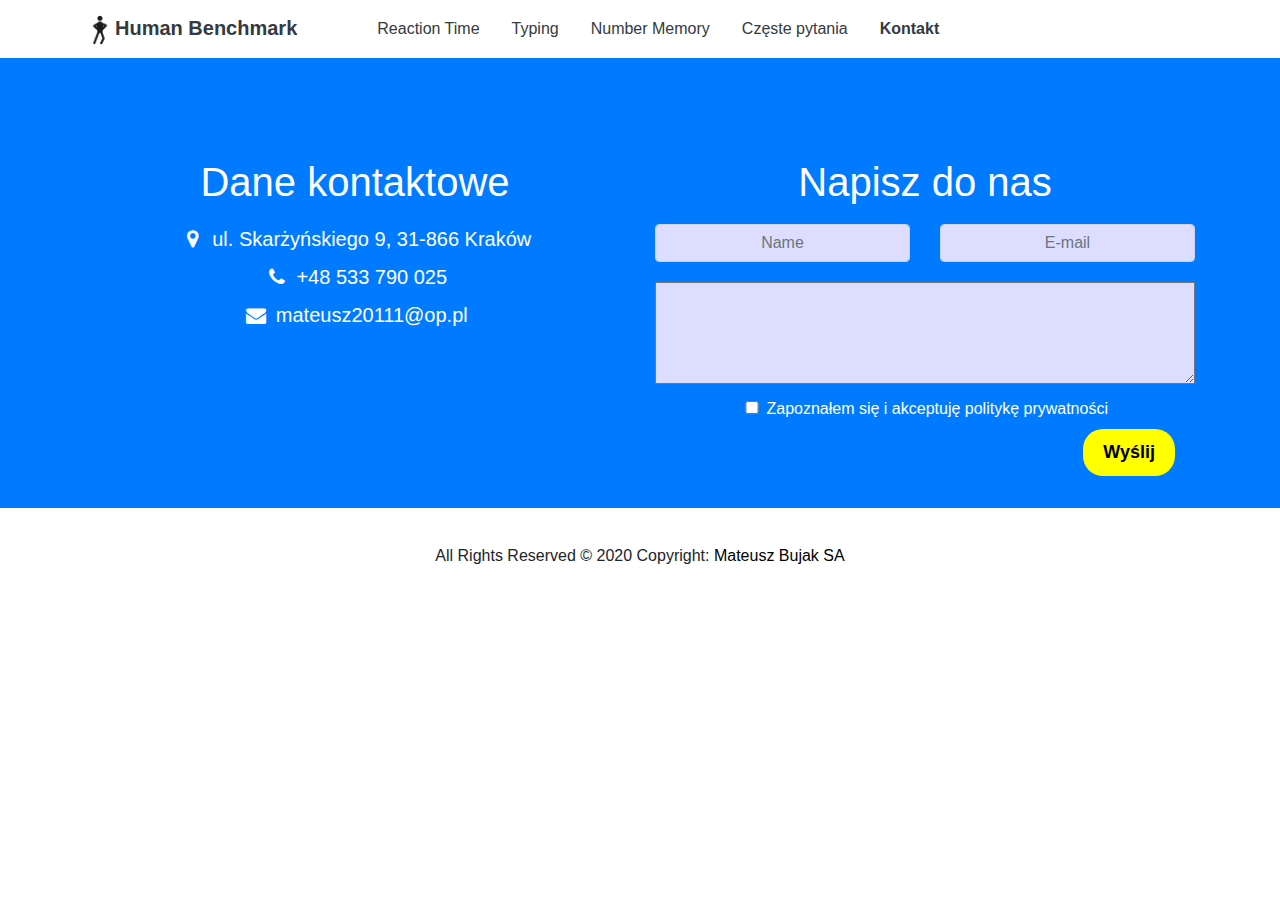
==== contact.html @ 42e9c643 "v0.3" ====
<!DOCTYPE html>
<html lang="pl">
 	<head>
    	<meta charset="utf-8" />
    	<title>Human Benchmark</title>
    	<link href="https://fonts.googleapis.com/css?family=Lobster&display=swap&subset=latin-ext" rel="stylesheet">
    	<meta name="viewport" content="width=device-width, initial-scale=1, maximum-scale=1">
    	<!--<link rel="stylesheet" href="css./bootstrap.min.css">-->
    	<link rel="stylesheet" href="https://stackpath.bootstrapcdn.com/bootstrap/4.4.1/css/bootstrap.min.css" integrity="sha384-Vkoo8x4CGsO3+Hhxv8T/Q5PaXtkKtu6ug5TOeNV6gBiFeWPGFN9MuhOf23Q9Ifjh" crossorigin="anonymous">
    	<link rel="stylesheet" href="css/fontello.css" type="text/css" />
    	<link rel="stylesheet" href="css/style.css" type="text/css"/>
 	</head>

	<body>
		<header>
		<nav class="navbar navbar-expand-lg navbar-light navbar-sticky-top">
			<div class="container">
				<!-- BRAND-->
				<a class="navbar-brand text-dark pr-5  font-weight-bolder" href="index.html"><img src="img/logo.png" width="30" alt="" style="margin-top:0;">Human Benchmark</a>

				<button class="navbar-toggler btn" type="button" data-toggle="collapse" data-target="#main-menu">
					<span class="navbar-toggler-icon"></span>
				</button>

			  	<div class="collapse navbar-collapse" id="main-menu">
					<ul class="navbar-nav">
						<li class="nav-item px-2">
				      		<a class="nav-link text-dark" href="index.html">Reaction Time </a>
				    	</li>

				    	<li class="nav-item px-2">
				      		<a class="nav-link text-dark " href="typing.html">Typing</a>
				    	</li>
						
						<li class="nav-item px-2">
				      		<a class="nav-link text-dark" href="#">Number Memory</a>
				    	</li>

				    	<li class="nav-item px-2">
				      		<a class="nav-link text-dark" href="#">Częste pytania</a>
				    	</li>

				    	<li class="nav-item px-2">
				      		<a class="nav-link text-dark font-weight-bolder" href="contact.html">Kontakt</a>
				    	</li>

				  	</ul>
				</div>
			</div>
		</nav>


	</header>
	
	    <main>
	    	<section class="container-fluid bg-primary text-white" id="sekcja-contact">
		    	<article class="container">
		    		<div class="row">
					    <div class="col-lg">
					    	<h5>Dane kontaktowe</h5>
					    	<p>
					    		<i class='icon-location'></i>
					    		ul. Skarżyńskiego 9, 31-866 Kraków
					    	</p>
							
							<p>
						    	<i class='icon-phone'></i>
						    	+48 533 790 025
					    	</p>
							
							<p>
						    	<i class='icon-mail-alt'></i>
						    	mateusz20111@op.pl
						    </p>	
					    </div>

					    <div class="col-lg">
					        <h5>Napisz do nas</h5>
					        <form>
						        <div class="row">
								    <div class="col-6">	
									 	<input class="form-control" type="text" id="name" name="name" placeholder="Name">
									</div>
									<div class="col-6">
								  		<input class="form-control" type="text" id="mail" name="mail" placeholder="E-mail">
								 	</div>
								 </div>
							  	<textarea class="container" rows="4" cols="50"></textarea>
							  	<input style="display:inline; width:20px; margin-top:10px;" id="checkbox" type="checkbox">
							  	<label for="checkbox"> Zapoznałem się i akceptuję <a href="#">politykę prywatności</a></label><br>
							</form>
							<button class="button" id="button" style="margin-right:20px;">Wyślij</button>
					    </div>
					</div>
		    	</article>


			</section>


	    </main>

	    <footer class="footer-copyright text-center py-3">All Rights Reserved © 2020 Copyright:
    		<a href="#"> Mateusz Bujak SA</a>
  		</footer>


	    <!--<script src="jquery-3.4.1.min.js"></script>
	    <script src="js/bootstrap.min.js"></script>-->

	    <script src="https://code.jquery.com/jquery-3.4.1.slim.min.js" integrity="sha384-J6qa4849blE2+poT4WnyKhv5vZF5SrPo0iEjwBvKU7imGFAV0wwj1yYfoRSJoZ+n" crossorigin="anonymous"></script>
		<script src="https://cdn.jsdelivr.net/npm/popper.js@1.16.0/dist/umd/popper.min.js" integrity="sha384-Q6E9RHvbIyZFJoft+2mJbHaEWldlvI9IOYy5n3zV9zzTtmI3UksdQRVvoxMfooAo" crossorigin="anonymous"></script>
		<script src="https://stackpath.bootstrapcdn.com/bootstrap/4.4.1/js/bootstrap.min.js" integrity="sha384-wfSDF2E50Y2D1uUdj0O3uMBJnjuUD4Ih7YwaYd1iqfktj0Uod8GCExl3Og8ifwB6" crossorigin="anonymous"></script>
		
	</body>

</html>
---- css/fontello.css ----
@font-face {
  font-family: 'fontello';
  src: url('../font/fontello.eot?68897758');
  src: url('../font/fontello.eot?68897758#iefix') format('embedded-opentype'),
       url('../font/fontello.woff2?68897758') format('woff2'),
       url('../font/fontello.woff?68897758') format('woff'),
       url('../font/fontello.ttf?68897758') format('truetype'),
       url('../font/fontello.svg?68897758#fontello') format('svg');
  font-weight: normal;
  font-style: normal;
}
/* Chrome hack: SVG is rendered more smooth in Windozze. 100% magic, uncomment if you need it. */
/* Note, that will break hinting! In other OS-es font will be not as sharp as it could be */
/*
@media screen and (-webkit-min-device-pixel-ratio:0) {
  @font-face {
    font-family: 'fontello';
    src: url('../font/fontello.svg?68897758#fontello') format('svg');
  }
}
*/
 
 [class^="icon-"]:before, [class*=" icon-"]:before {
  font-family: "fontello";
  font-style: normal;
  font-weight: normal;
  speak: none;
 
  display: inline-block;
  text-decoration: inherit;
  width: 1em;
  margin-right: .2em;
  text-align: center;
  /* opacity: .8; */
 
  /* For safety - reset parent styles, that can break glyph codes*/
  font-variant: normal;
  text-transform: none;
 
  /* fix buttons height, for twitter bootstrap */
  line-height: 1em;
 
  /* Animation center compensation - margins should be symmetric */
  /* remove if not needed */
  margin-left: .2em;
 
  /* you can be more comfortable with increased icons size */
  /* font-size: 120%; */
 
  /* Font smoothing. That was taken from TWBS */
  -webkit-font-smoothing: antialiased;
  -moz-osx-font-smoothing: grayscale;
 
  /* Uncomment for 3D effect */
  /* text-shadow: 1px 1px 1px rgba(127, 127, 127, 0.3); */
}
 
.icon-dot-3:before { content: '\e800';font-size:120px; } /* '' */
.icon-clock:before { content: '\e801';font-size:120px; } /* '' */
.icon-attention-circled:before { content: '\e802';font-size:120px; } /* '' */
.icon-location:before { content: '\e803'; } /* '' */
.icon-phone:before { content: '\e804'; } /* '' */
.icon-mail:before { content: '\e805'; } /* '' */
.icon-attention:before { content: '\e806'; font-size:120px;} /* '' */
.icon-mail-alt:before { content: '\f0e0'; } /* '' */
---- css/style.css ----
*{
	margin:0;
}

section{
	height:450px;
	margin-bottom:20px;
}


h2 span{
	margin:20px;
}

h4 span{
	margin:20px;
}

button span{
	font-size:25px;
}

article{
	text-align:center;
}

#correct{
	font-size:70px;
	margin:auto;
	text-align:center;
}

#next{
	font-size: 40px;
	padding-top:30px;
	color:#BBBBFF;
	margin:auto;
	text-align:center;
}

#sekcja{
	cursor: pointer;
}

#bg{
	position:absolute;
	top:0;
	display:none;
	width:100vw;
	height:100vh;
}

a{
	color:black;
}

#icon{
	margin:auto;
	width:100px;
	color:white;
}

img{
	margin-top:30px;
}

h1{
	text-align: center;
	margin: 20px 0 20px 0;
	font-size:66px;
}

h2{
	text-align: center;
	margin-bottom:30px;
	font-weight: 400;
	font-size:22px;
}

h3, h4{
	text-align: center;
	margin-top:30px;
	color:white;
}

h5{
	padding-top:100px;
	padding-bottom:10px;
	font-size:40px;
	font-weight: 400;
}

p{
	margin-bottom:8px;
	font-size:20px;
	font-weight: 300;
}

input{
	font-size:30px;
	margin:auto;
	text-align:center;
	width:400px;
	display:block;
	margin-top:30px;
	padding:5px 0;
	outline:none;
	background-color:#DDDDFF;
	color:black;
	border:none;
	border-radius:20px;
}

input:focus{
	background-color: #CCCCEE;
}

textarea{
	background-color: #DDDDFF;
	margin-top:20px;
}


button{
	background-color: #FFFF00;
	padding:10px 20px;
	display:block;
	margin:auto;
	color:black;
	border-radius:20px;
	border:none;
	outline:none;
	font-weight: 700;
	font-size:18px;
}

button:hover{
	background-color: #DDDD00;
}

.btn{
	position: absolute;
	right:20px;
	top:5px;
}

.btn:hover{
	background-color:#DDDDDD;
}

.wynik{
	width:300px;
	margin:auto;
	font-size:25px;
	margin-bottom:10px;
	letter-spacing: 1px;
}

span{
	font-size:25px;
}

footer{
	margin-top:20px;
}

@media (max-width: 500px){
	input{
		width:80vw;
	}

	#correct{
		font-size:60px;
		height:90px;
	}

	#next{
		font-size:30px;
		height:105px;
	}
}

@media(max-width:991px){
	#sekcja-contact{
		height:720px;
	}
	h5{
		padding-top:40px;
	}
}

.form-control{
	margin-top:0;
	background-color:#DDDDFF; 
}

.form-control:focus, textarea:focus{
	background-color: #CCCCEE;
}

label a{
	color:white;
}
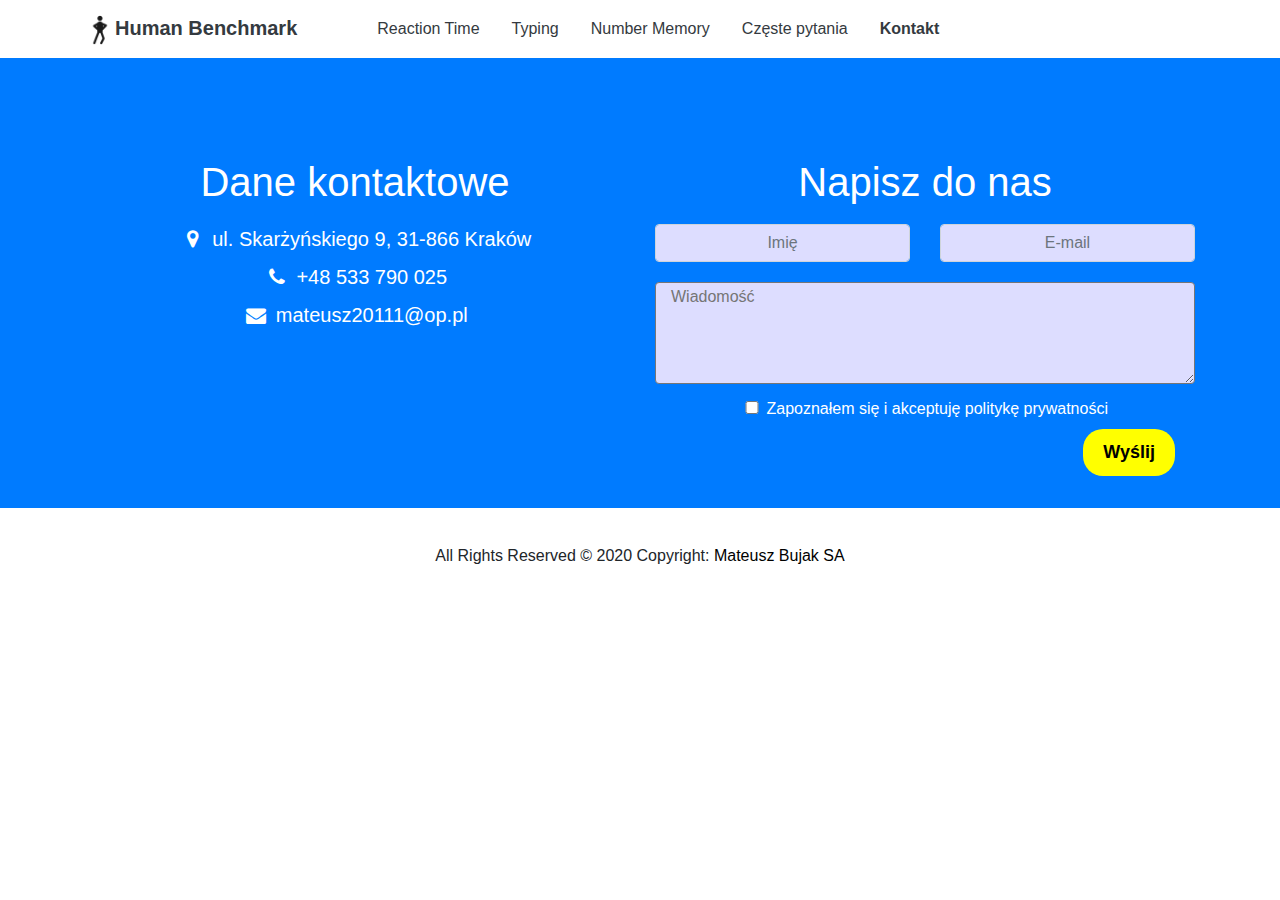
==== commit 815b1268: "v0.4" ====
--- a/contact.html
+++ b/contact.html
@@ -33,7 +33,7 @@
 				    	</li>
 						
 						<li class="nav-item px-2">
-				      		<a class="nav-link text-dark" href="#">Number Memory</a>
+				      		<a class="nav-link text-dark" href="number.html">Number Memory</a>
 				    	</li>
 
 				    	<li class="nav-item px-2">
@@ -79,13 +79,13 @@
 					        <form>
 						        <div class="row">
 								    <div class="col-6">	
-									 	<input class="form-control" type="text" id="name" name="name" placeholder="Name">
+									 	<input class="form-control" type="text" id="name" name="name" placeholder="Imię">
 									</div>
 									<div class="col-6">
 								  		<input class="form-control" type="text" id="mail" name="mail" placeholder="E-mail">
 								 	</div>
 								 </div>
-							  	<textarea class="container" rows="4" cols="50"></textarea>
+							  	<textarea class="container" rows="4" cols="50" placeholder="Wiadomość"></textarea>
 							  	<input style="display:inline; width:20px; margin-top:10px;" id="checkbox" type="checkbox">
 							  	<label for="checkbox"> Zapoznałem się i akceptuję <a href="#">politykę prywatności</a></label><br>
 							</form>
--- a/css/style.css
+++ b/css/style.css
@@ -36,6 +36,12 @@
 	color:#BBBBFF;
 	margin:auto;
 	text-align:center;
+}
+
+#checkbox{
+	display:inline; 
+	width:20px; 
+	margin-top:10px;
 }
 
 #sekcja{
@@ -118,6 +124,7 @@
 textarea{
 	background-color: #DDDDFF;
 	margin-top:20px;
+	border-radius:4px;
 }
 
 
@@ -201,3 +208,18 @@
 label a{
 	color:white;
 }
+
+#proba1{
+	width:150px;
+	height:4px;
+	margin-top:10px;
+	margin:auto;
+	background-color: rgb(0, 93, 225);
+}
+
+#proba2{
+	margin-top:10px;
+	width: 150px;
+	height:100%;
+	background-color: white;
+}
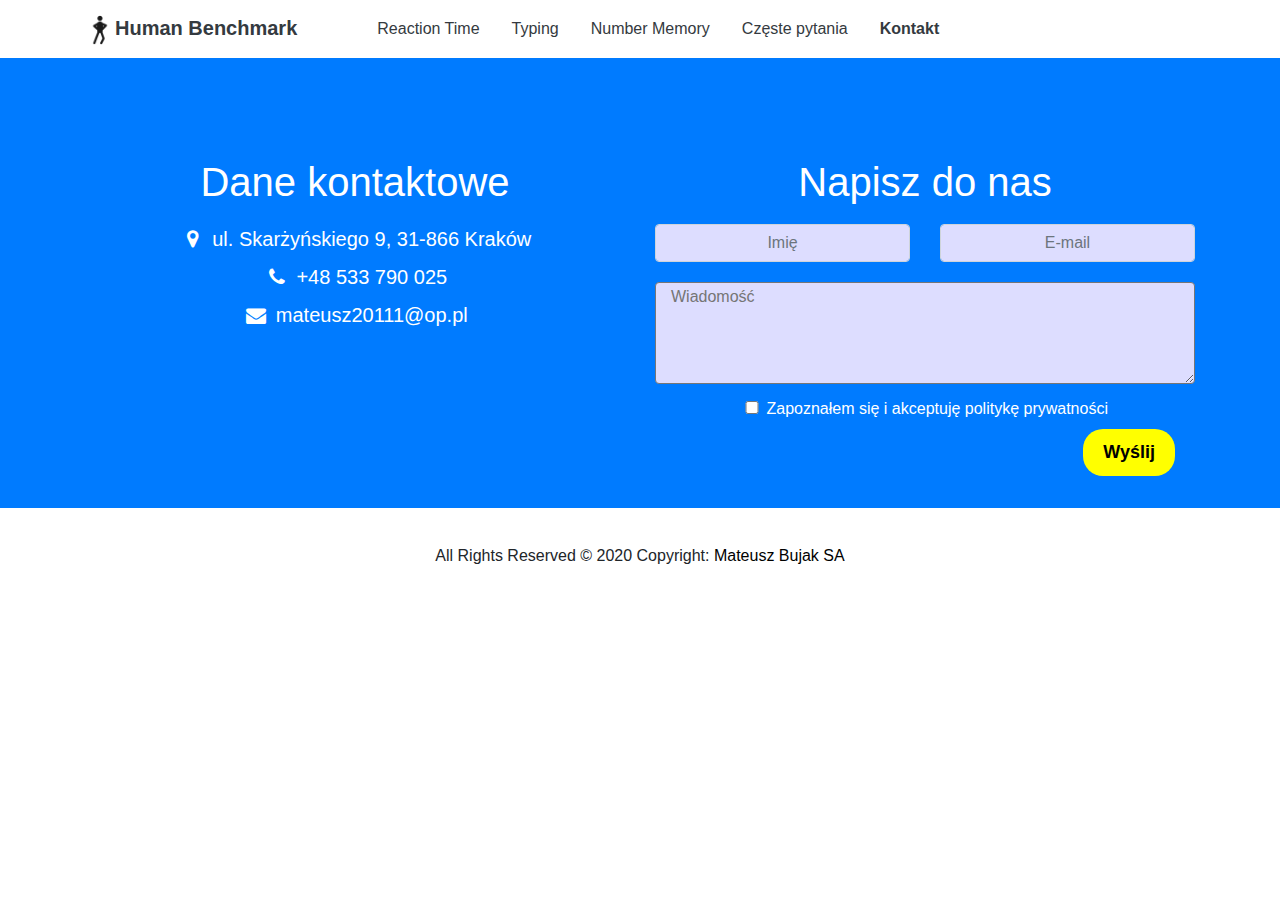
==== commit 2883f4cb: "v0.4" ====
--- a/contact.html
+++ b/contact.html
@@ -9,6 +9,7 @@
     	<link rel="stylesheet" href="https://stackpath.bootstrapcdn.com/bootstrap/4.4.1/css/bootstrap.min.css" integrity="sha384-Vkoo8x4CGsO3+Hhxv8T/Q5PaXtkKtu6ug5TOeNV6gBiFeWPGFN9MuhOf23Q9Ifjh" crossorigin="anonymous">
     	<link rel="stylesheet" href="css/fontello.css" type="text/css" />
     	<link rel="stylesheet" href="css/style.css" type="text/css"/>
+    	<link href="[data-uri]" rel="icon" type="image/x-icon" />
  	</head>
 
 	<body>
@@ -65,12 +66,12 @@
 							
 							<p>
 						    	<i class='icon-phone'></i>
-						    	+48 533 790 025
+						    	<a href="tel:+48 533 790 025">+48 533 790 025</a>
 					    	</p>
 							
 							<p>
 						    	<i class='icon-mail-alt'></i>
-						    	mateusz20111@op.pl
+						    	<a href="mailto:mateusz20111@op.pl">mateusz20111@op.pl</a>
 						    </p>	
 					    </div>
 
--- a/css/style.css
+++ b/css/style.css
@@ -191,6 +191,11 @@
 	#sekcja-contact{
 		height:720px;
 	}
+
+	h1{
+		font-size:50px;
+	}
+	
 	h5{
 		padding-top:40px;
 	}
@@ -205,8 +210,12 @@
 	background-color: #CCCCEE;
 }
 
-label a{
+label a, p a{
 	color:white;
+}
+
+label a:hover, p a:hover{
+	color:black;
 }
 
 #proba1{
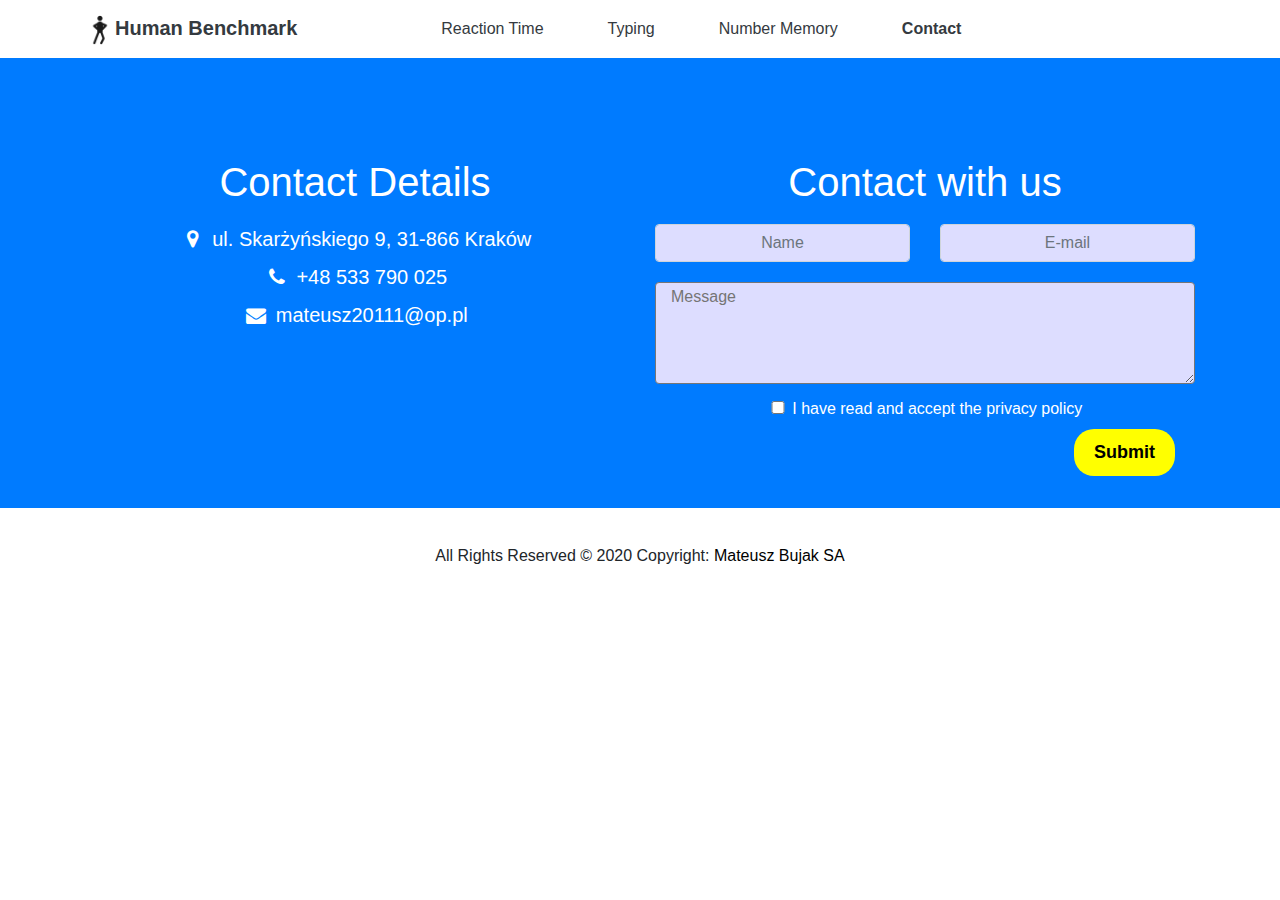
==== commit 6b367d80: "v0.5" ====
--- a/contact.html
+++ b/contact.html
@@ -25,24 +25,24 @@
 
 			  	<div class="collapse navbar-collapse" id="main-menu">
 					<ul class="navbar-nav">
-						<li class="nav-item px-2">
+						<li class="nav-item px-4 ml-5">
 				      		<a class="nav-link text-dark" href="index.html">Reaction Time </a>
 				    	</li>
 
-				    	<li class="nav-item px-2">
+				    	<li class="nav-item px-4">
 				      		<a class="nav-link text-dark " href="typing.html">Typing</a>
 				    	</li>
 						
-						<li class="nav-item px-2">
+						<li class="nav-item px-4">
 				      		<a class="nav-link text-dark" href="number.html">Number Memory</a>
 				    	</li>
 
-				    	<li class="nav-item px-2">
+				    	<!-- <li class="nav-item px-4">
 				      		<a class="nav-link text-dark" href="#">Częste pytania</a>
-				    	</li>
+				    	</li> -->
 
-				    	<li class="nav-item px-2">
-				      		<a class="nav-link text-dark font-weight-bolder" href="contact.html">Kontakt</a>
+				    	<li class="nav-item px-4">
+				      		<a class="nav-link text-dark font-weight-bolder" href="contact.html">Contact</a>
 				    	</li>
 
 				  	</ul>
@@ -58,7 +58,7 @@
 		    	<article class="container">
 		    		<div class="row">
 					    <div class="col-lg">
-					    	<h5>Dane kontaktowe</h5>
+					    	<h5>Contact Details</h5>
 					    	<p>
 					    		<i class='icon-location'></i>
 					    		ul. Skarżyńskiego 9, 31-866 Kraków
@@ -76,21 +76,21 @@
 					    </div>
 
 					    <div class="col-lg">
-					        <h5>Napisz do nas</h5>
+					        <h5>Contact with us</h5>
 					        <form>
 						        <div class="row">
 								    <div class="col-6">	
-									 	<input class="form-control" type="text" id="name" name="name" placeholder="Imię">
+									 	<input class="form-control" type="text" id="name" name="name" placeholder="Name">
 									</div>
 									<div class="col-6">
 								  		<input class="form-control" type="text" id="mail" name="mail" placeholder="E-mail">
 								 	</div>
 								 </div>
-							  	<textarea class="container" rows="4" cols="50" placeholder="Wiadomość"></textarea>
+							  	<textarea class="container" rows="4" cols="50" placeholder="Message"></textarea>
 							  	<input style="display:inline; width:20px; margin-top:10px;" id="checkbox" type="checkbox">
-							  	<label for="checkbox"> Zapoznałem się i akceptuję <a href="#">politykę prywatności</a></label><br>
+							  	<label for="checkbox">I have read and accept the <a href="#">privacy policy</a></label><br>
 							</form>
-							<button class="button" id="button" style="margin-right:20px;">Wyślij</button>
+							<button class="button" id="button" style="margin-right:20px;">Submit</button>
 					    </div>
 					</div>
 		    	</article>
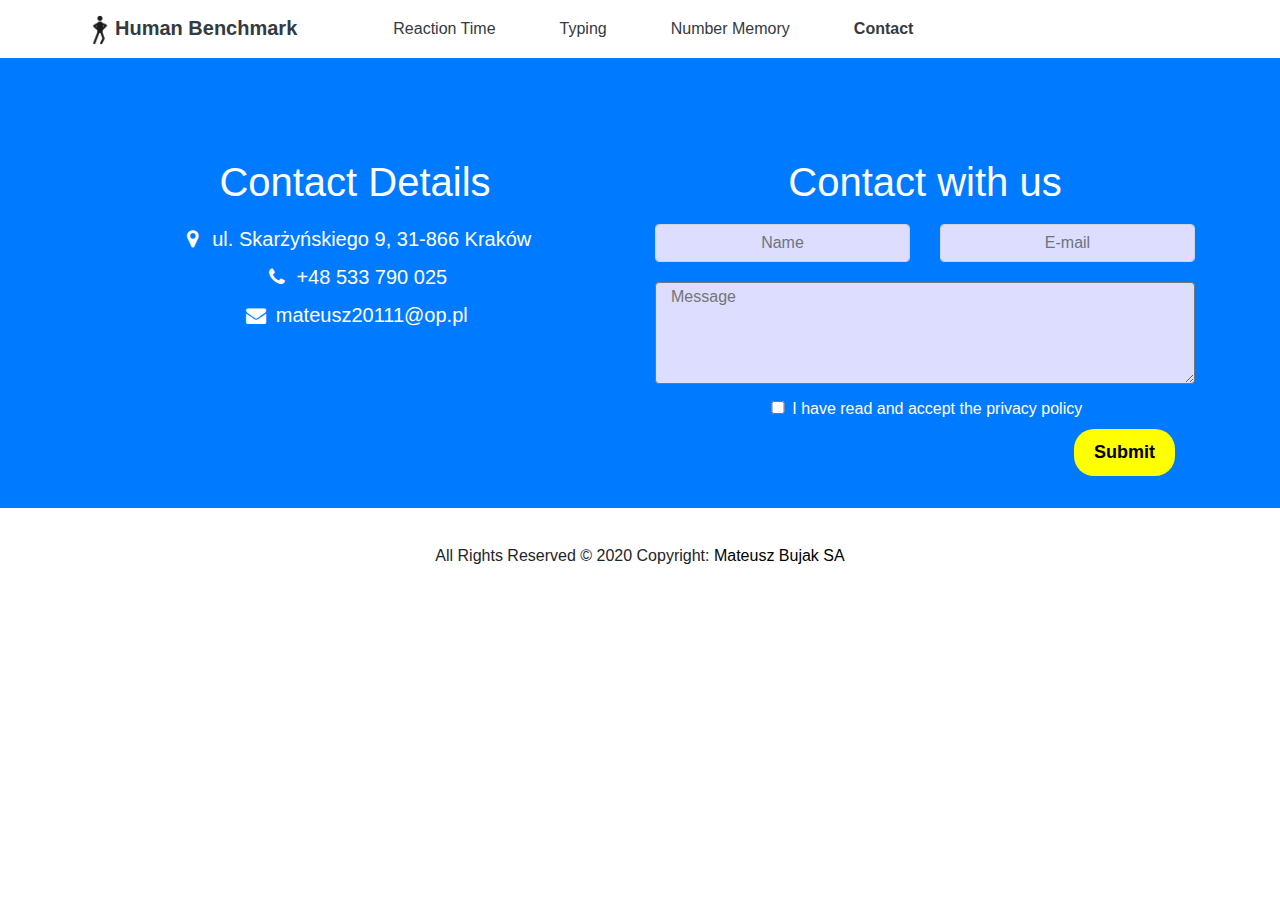
==== commit aec387b7: "v0.5" ====
--- a/contact.html
+++ b/contact.html
@@ -25,7 +25,7 @@
 
 			  	<div class="collapse navbar-collapse" id="main-menu">
 					<ul class="navbar-nav">
-						<li class="nav-item px-4 ml-5">
+						<li class="nav-item px-4">
 				      		<a class="nav-link text-dark" href="index.html">Reaction Time </a>
 				    	</li>
 
